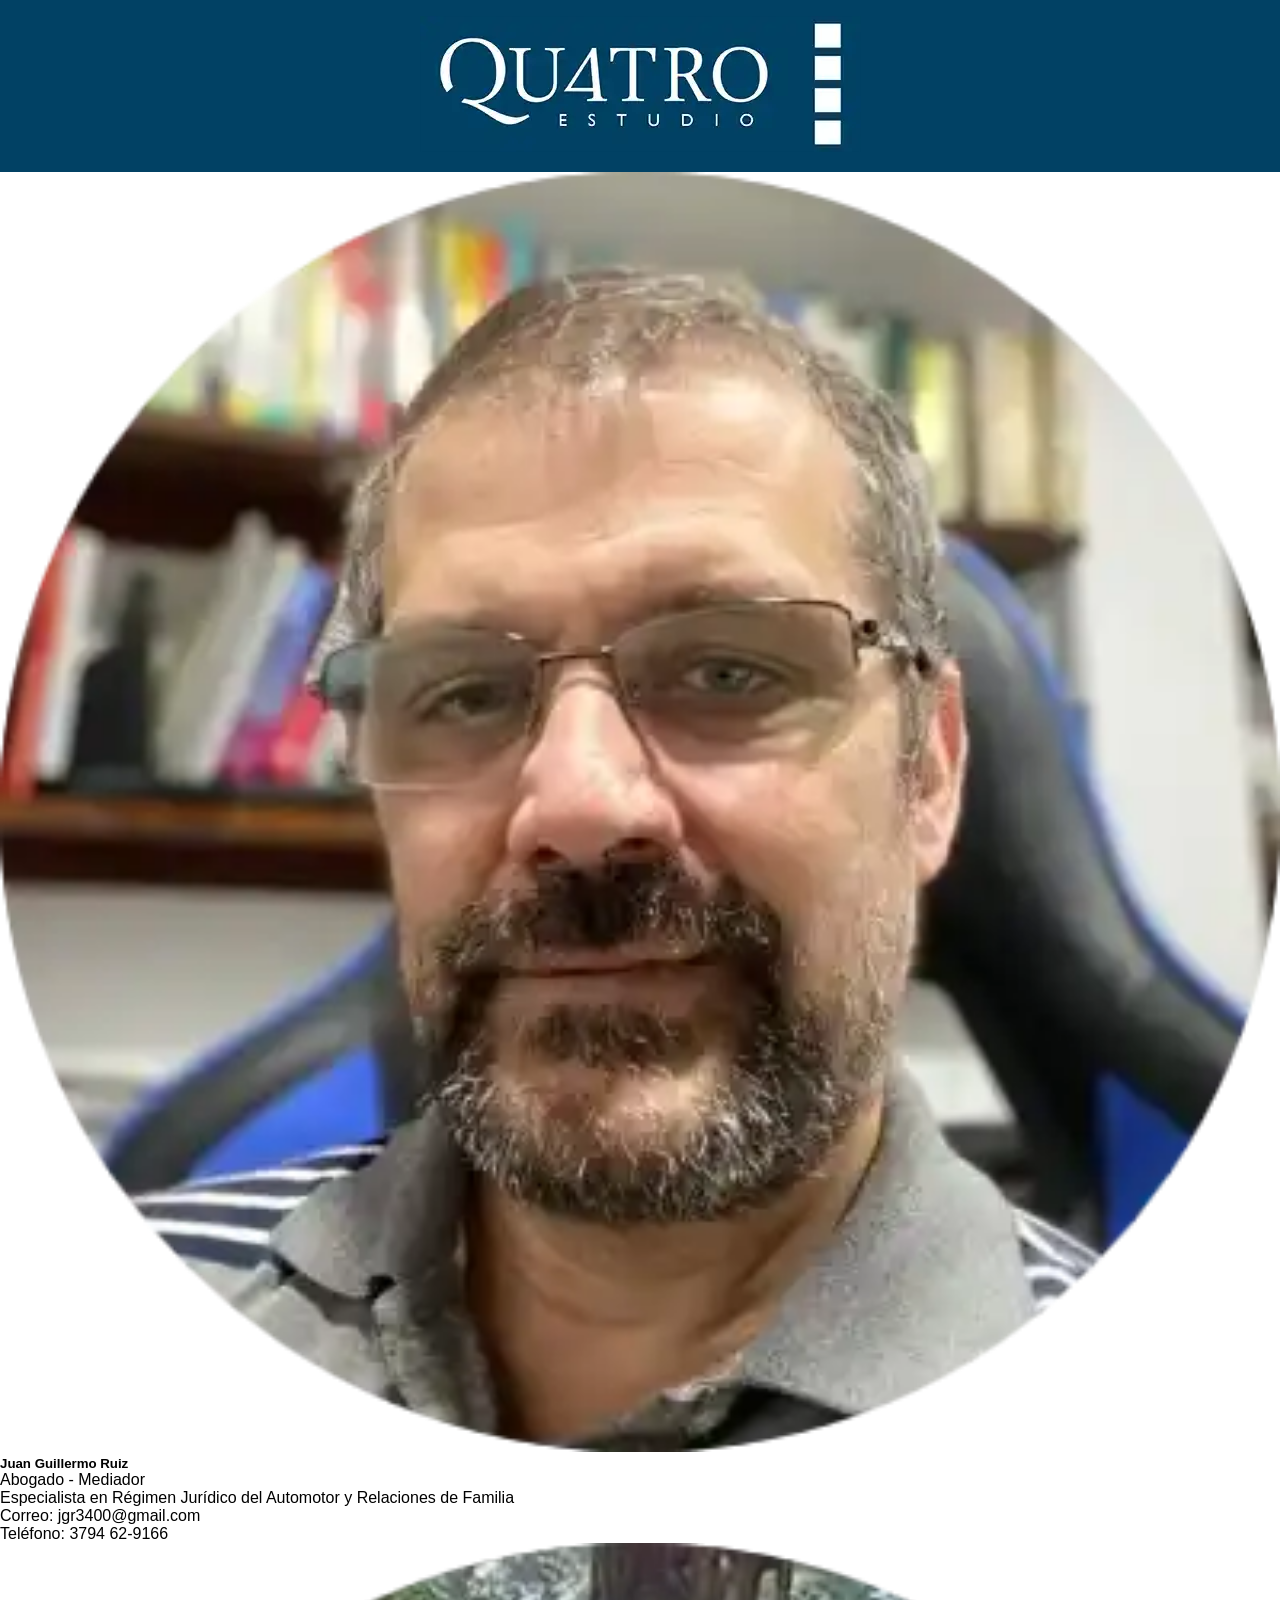
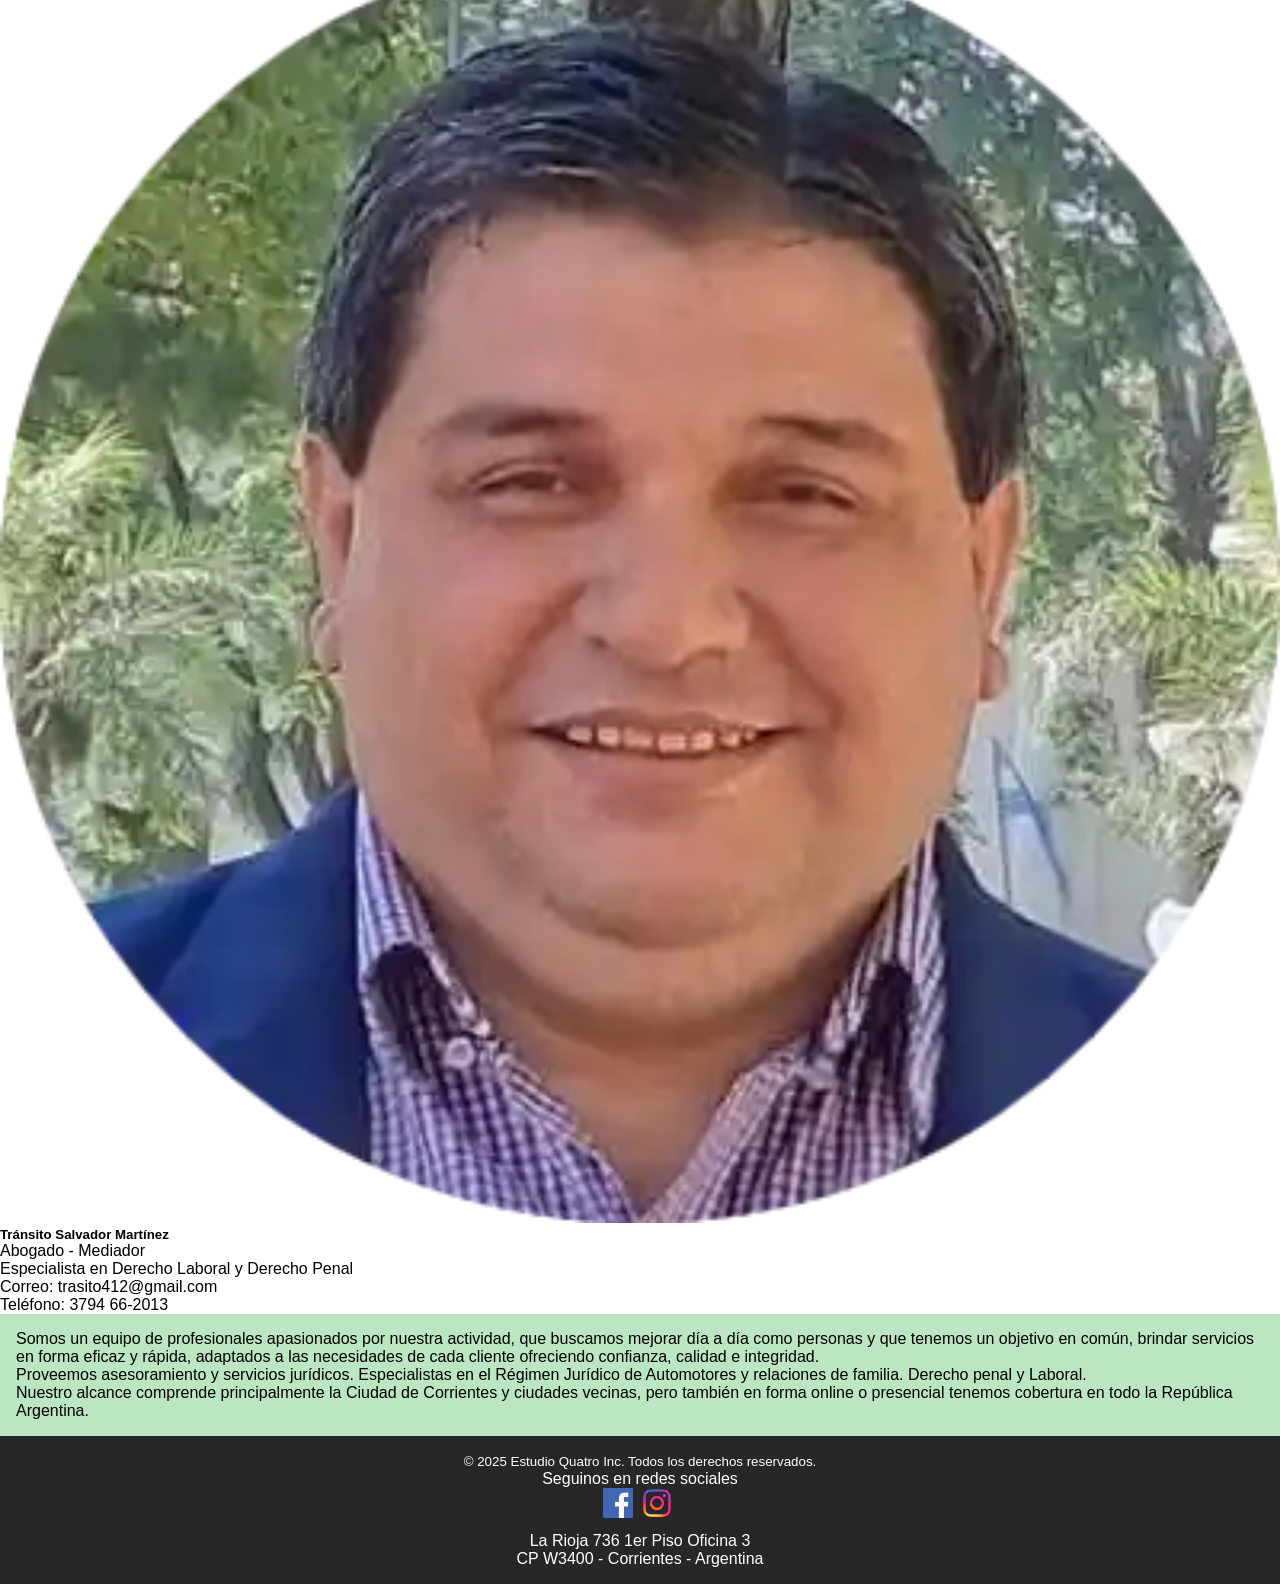
==== demo/index.html @ 5e4c6aa7 "Salto de línea en redes" ====
<!DOCTYPE html>
<html lang="es">
  <head>
    <meta charset="UTF-8" />
    <meta name="viewport" content="width=device-width, initial-scale=1.0" />
    <title>Document</title>
    <meta name="description" content="Servicios profesionales en la Provincia de Corrientes. Asesoramiento jurídico, notarial y contable. Especialistas en el Régimen Jurídico de Automotores y sus derivados." />
    <meta name="keywords" content="Corrientes, Registro, Automotor, Propiedad, Inmueble, Catastro, Municipalidades, IPS, AnSeS, Trámites" />
    <meta name="robots" content="index, follow" />
    <meta name="language" content="es_ES" />
    <meta property="og:locale" content="es_LA" />
    <meta name="author" content="Juan Guillermo Ruiz" />
    <meta property="og:type" content="business.business" />
    <meta property="og:description" content="Servicios profesionales en la Provincia de Corrientes. Asesoramiento jurídico, notarial y contable. Especialistas en el Régimen Jurídico de Automotores y sus derivados." />
    <link rel="stylesheet" href="../css/style.css" />
  </head>

  <body>
    <!-- Cabecera -->
    <header class="azul py-3">
      <a href="../">
        <picture>
          <source srcset="../img/logo.webp" type="image/webp" />
          <img src="../img/logo.png" height="136" width="441" alt="Logotipo" />
        </picture>
      </a>
    </header>

    <picture>
      <source srcset="../img/juan.webp" type="image/webp" />
      <img src="../img/juan.jpeg" fetchpriority="high" height="400" width="400" style="width: 100%; height: auto" alt="Juan Guillermo Ruiz" />
    </picture>
    <h5 class="card-title">Juan Guillermo Ruiz</h5>
    <p class="card-text">Abogado - Mediador</p>
    <p class="card-text">Especialista en Régimen Jurídico del Automotor y Relaciones de Familia</p>
    <p class="card-text">Correo: jgr3400@gmail.com</p>
    <p class="card-text">Teléfono: 3794 62-9166</p>

    <picture>
      <source srcset="../img/transito.webp" type="image/webp" />
      <img src="../img/transito.jpeg" fetchpriority="high" height="400" width="400" style="width: 100%; height: auto" alt="Tránsito Salvador Martínez" />
    </picture>
    <h5 class="card-title">Tránsito Salvador Martínez</h5>
    <p class="card-text">Abogado - Mediador</p>
    <p class="card-text">Especialista en Derecho Laboral y Derecho Penal</p>
    <p class="card-text">Correo: trasito412@gmail.com</p>
    <p class="card-text">Teléfono: 3794 66-2013</p>

    <div id="somos">
      <p>Somos un equipo de profesionales apasionados por nuestra actividad, que buscamos mejorar día a día como personas y que tenemos un objetivo en común, brindar servicios en forma eficaz y rápida, adaptados a las necesidades de cada cliente ofreciendo confianza, calidad e integridad.</p>
      <p>Proveemos asesoramiento y servicios jurídicos. Especialistas en el Régimen Jurídico de Automotores y relaciones de familia. Derecho penal y Laboral.</p>
      <p>Nuestro alcance comprende principalmente la Ciudad de Corrientes y ciudades vecinas, pero también en forma online o presencial tenemos cobertura en todo la República Argentina.</p>
    </div>

    <footer class="bg-dark text-white text-center py-5">
      <small>© 2025 Estudio Quatro Inc. Todos los derechos reservados.</small>
      <br />
      Seguinos en redes sociales
      <br />
      <a href="https://www.facebook.com/EstudioQuatroo/" target="_BLANK"><img src="../img/facebook.png" alt="Facebook" width="30" style="margin: 0px 5px 10px 0px" /></a>
      <a href="https://www.instagram.com/estudio_quatro/" target="_BLANK"><img src="../img/instagram.png" alt="Instagram" width="30" style="margin: 0px 5px 10px 0px" /></a>
      <br />
      La Rioja 736 1er Piso Oficina 3
      <br />
      CP W3400 - Corrientes - Argentina
      <br />
    </footer>
  </body>
</html>
---- css/style.css ----
* {
  box-sizing: border-box;
  margin: 0;
  padding: 0;
}

body {
  font: 16px Helvetica, Arial, Serif;
}

footer {
  background-color: rgb(39, 39, 39);
  color: white;
  padding: 1rem;
  text-align: center;
}

header {
  background-color: #014164;
  padding: 1rem;
  text-align: center;
}

section {
  display: grid;
  grid-template-columns: 1fr 1fr;
  gap: 1rem;
  padding: 1rem;
}

#somos {
  background-color: rgb(187, 230, 193);
  padding: 1em;
}
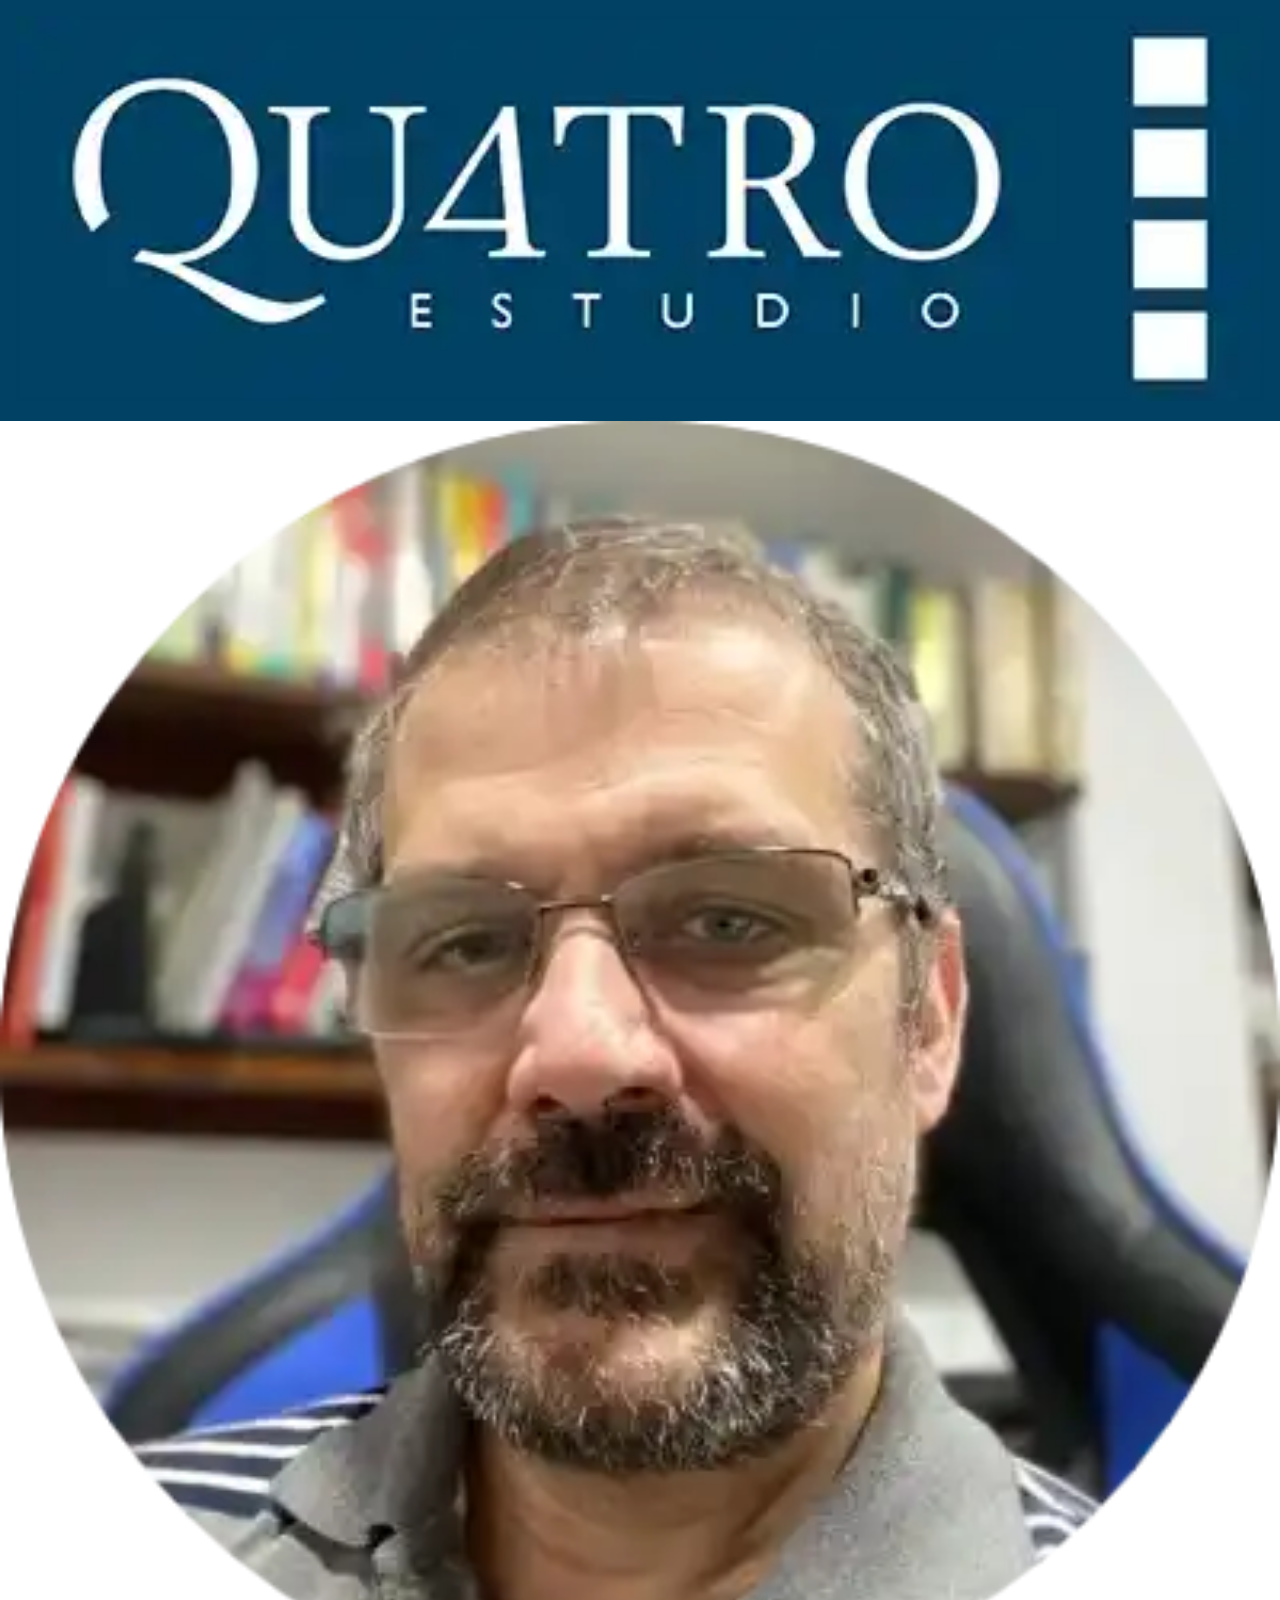
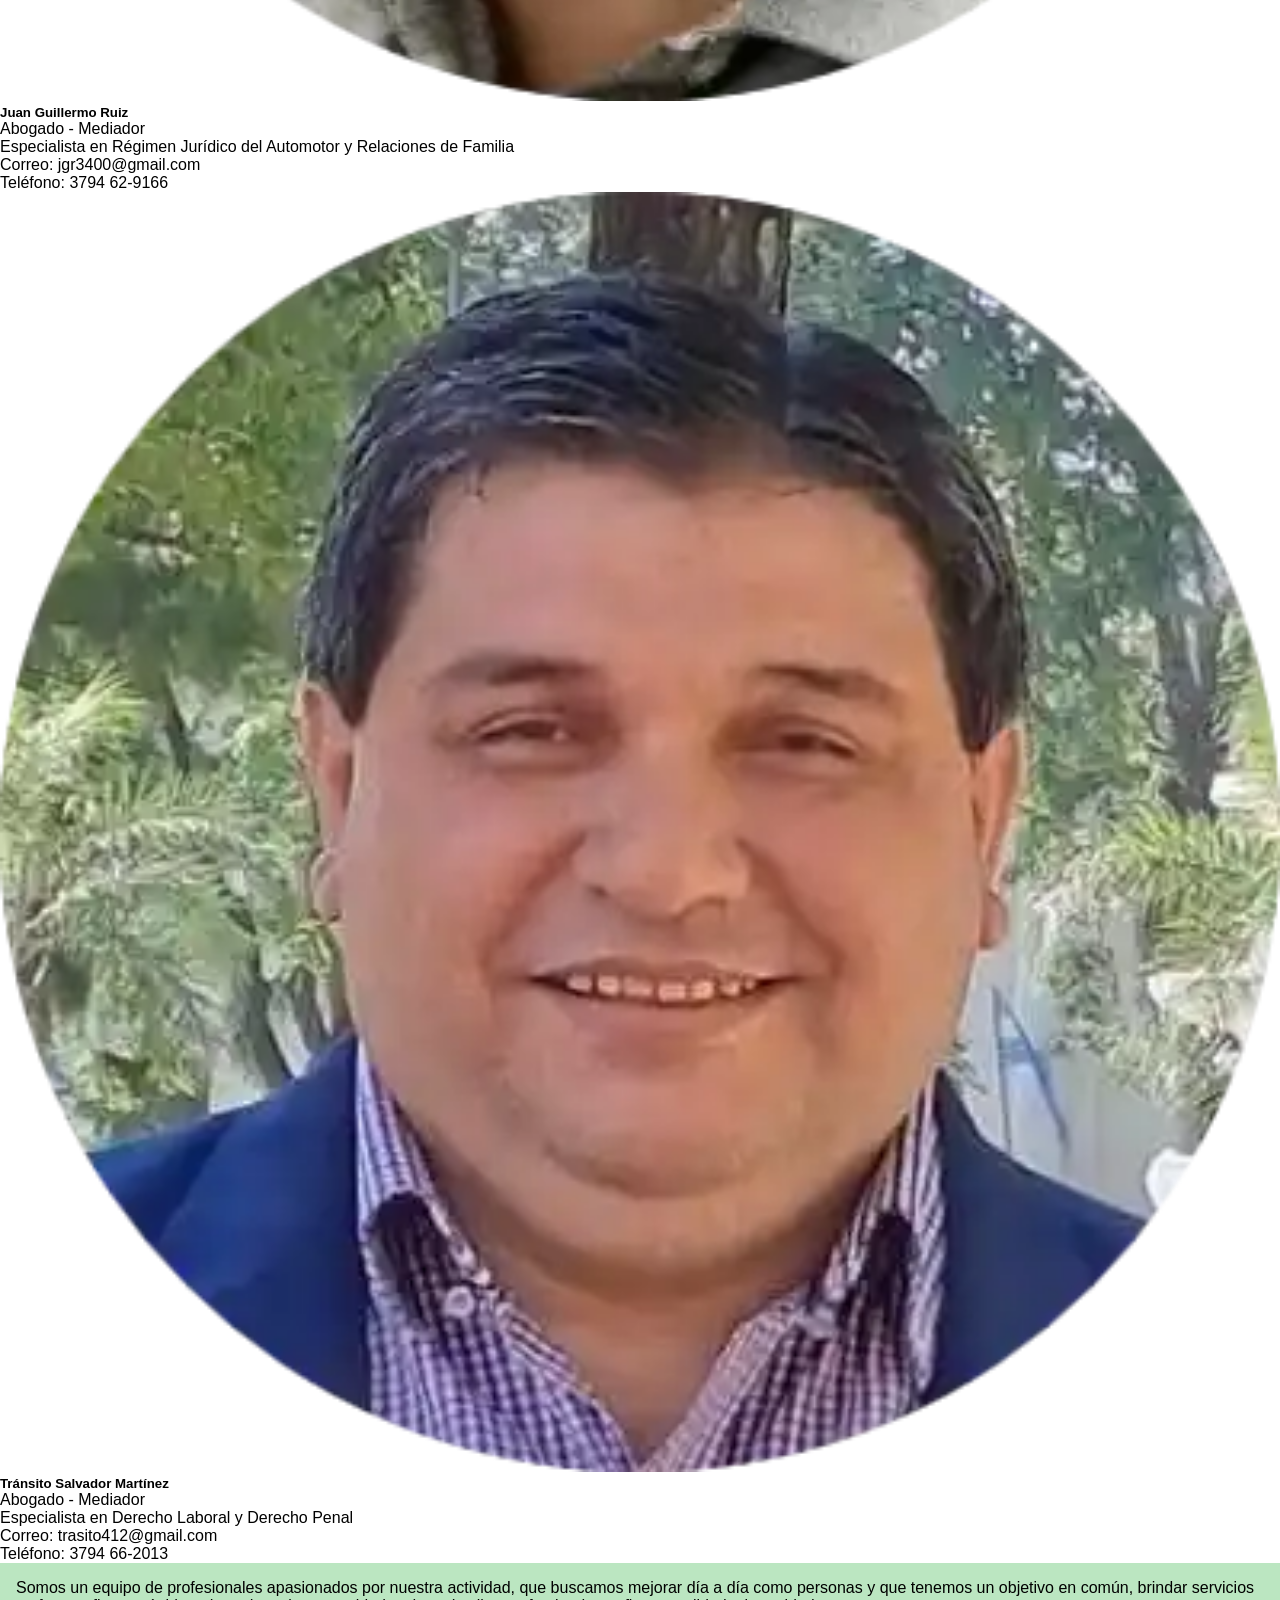
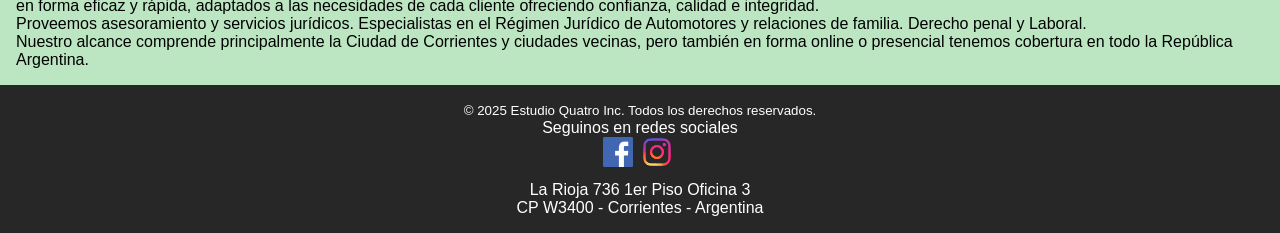
==== commit 94be2fd2: "Arreglo de imagen header" ====
--- a/demo/index.html
+++ b/demo/index.html
@@ -21,7 +21,7 @@
       <a href="../">
         <picture>
           <source srcset="../img/logo.webp" type="image/webp" />
-          <img src="../img/logo.png" height="136" width="441" alt="Logotipo" />
+          <img src="../img/logo.png" height="136" width="441" style="width: 100%; height: auto" alt="Logotipo" />
         </picture>
       </a>
     </header>
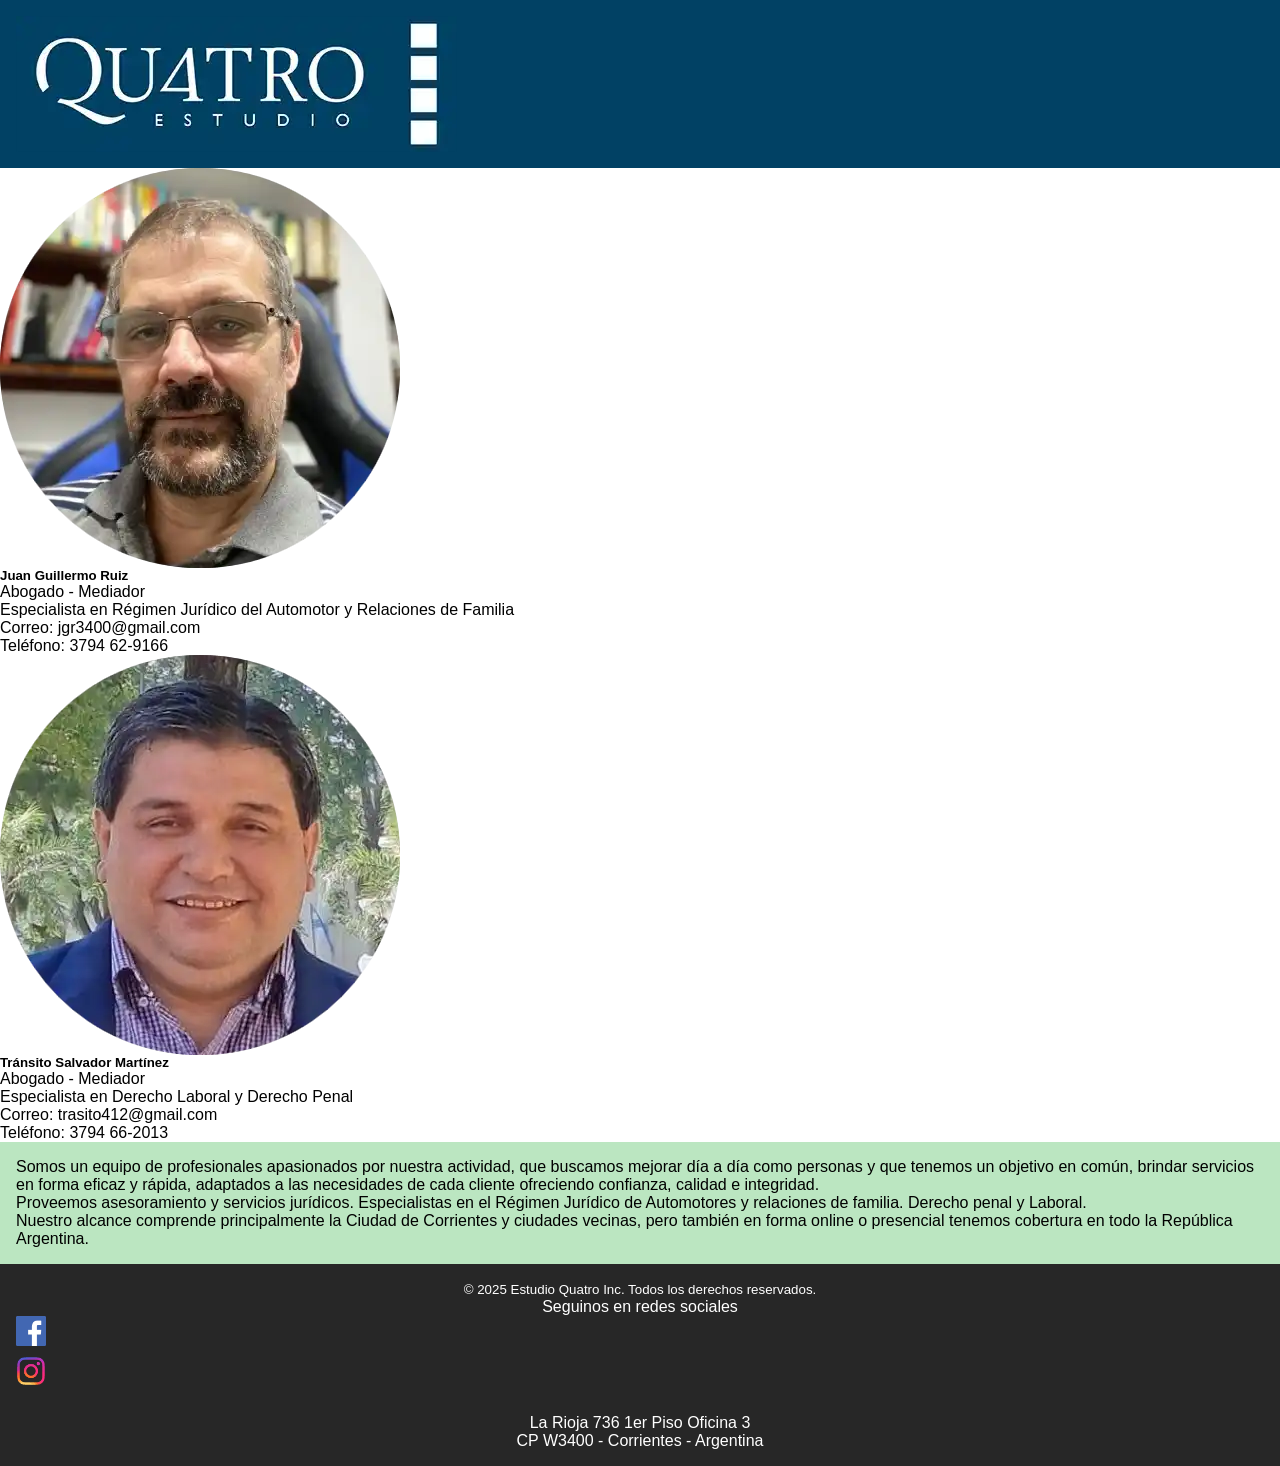
==== commit 2d091425: "Ajustando img" ====
--- a/demo/index.html
+++ b/demo/index.html
@@ -21,14 +21,14 @@
       <a href="../">
         <picture>
           <source srcset="../img/logo.webp" type="image/webp" />
-          <img src="../img/logo.png" height="136" width="441" style="width: 100%; height: auto" alt="Logotipo" />
+          <img src="../img/logo.png" height="136" width="441" alt="Logotipo" />
         </picture>
       </a>
     </header>
 
     <picture>
       <source srcset="../img/juan.webp" type="image/webp" />
-      <img src="../img/juan.jpeg" fetchpriority="high" height="400" width="400" style="width: 100%; height: auto" alt="Juan Guillermo Ruiz" />
+      <img src="../img/juan.jpeg" fetchpriority="high" height="400" width="400" alt="Juan Guillermo Ruiz" />
     </picture>
     <h5 class="card-title">Juan Guillermo Ruiz</h5>
     <p class="card-text">Abogado - Mediador</p>
@@ -38,7 +38,7 @@
 
     <picture>
       <source srcset="../img/transito.webp" type="image/webp" />
-      <img src="../img/transito.jpeg" fetchpriority="high" height="400" width="400" style="width: 100%; height: auto" alt="Tránsito Salvador Martínez" />
+      <img src="../img/transito.jpeg" fetchpriority="high" height="400" width="400" alt="Tránsito Salvador Martínez" />
     </picture>
     <h5 class="card-title">Tránsito Salvador Martínez</h5>
     <p class="card-text">Abogado - Mediador</p>
--- a/css/style.css
+++ b/css/style.css
@@ -21,6 +21,12 @@
   text-align: center;
 }
 
+img {
+  max-width: 100%;
+  height: auto;
+  display: block; /* Evita espacio fantasma debajo de la imagen */
+}
+
 section {
   display: grid;
   grid-template-columns: 1fr 1fr;
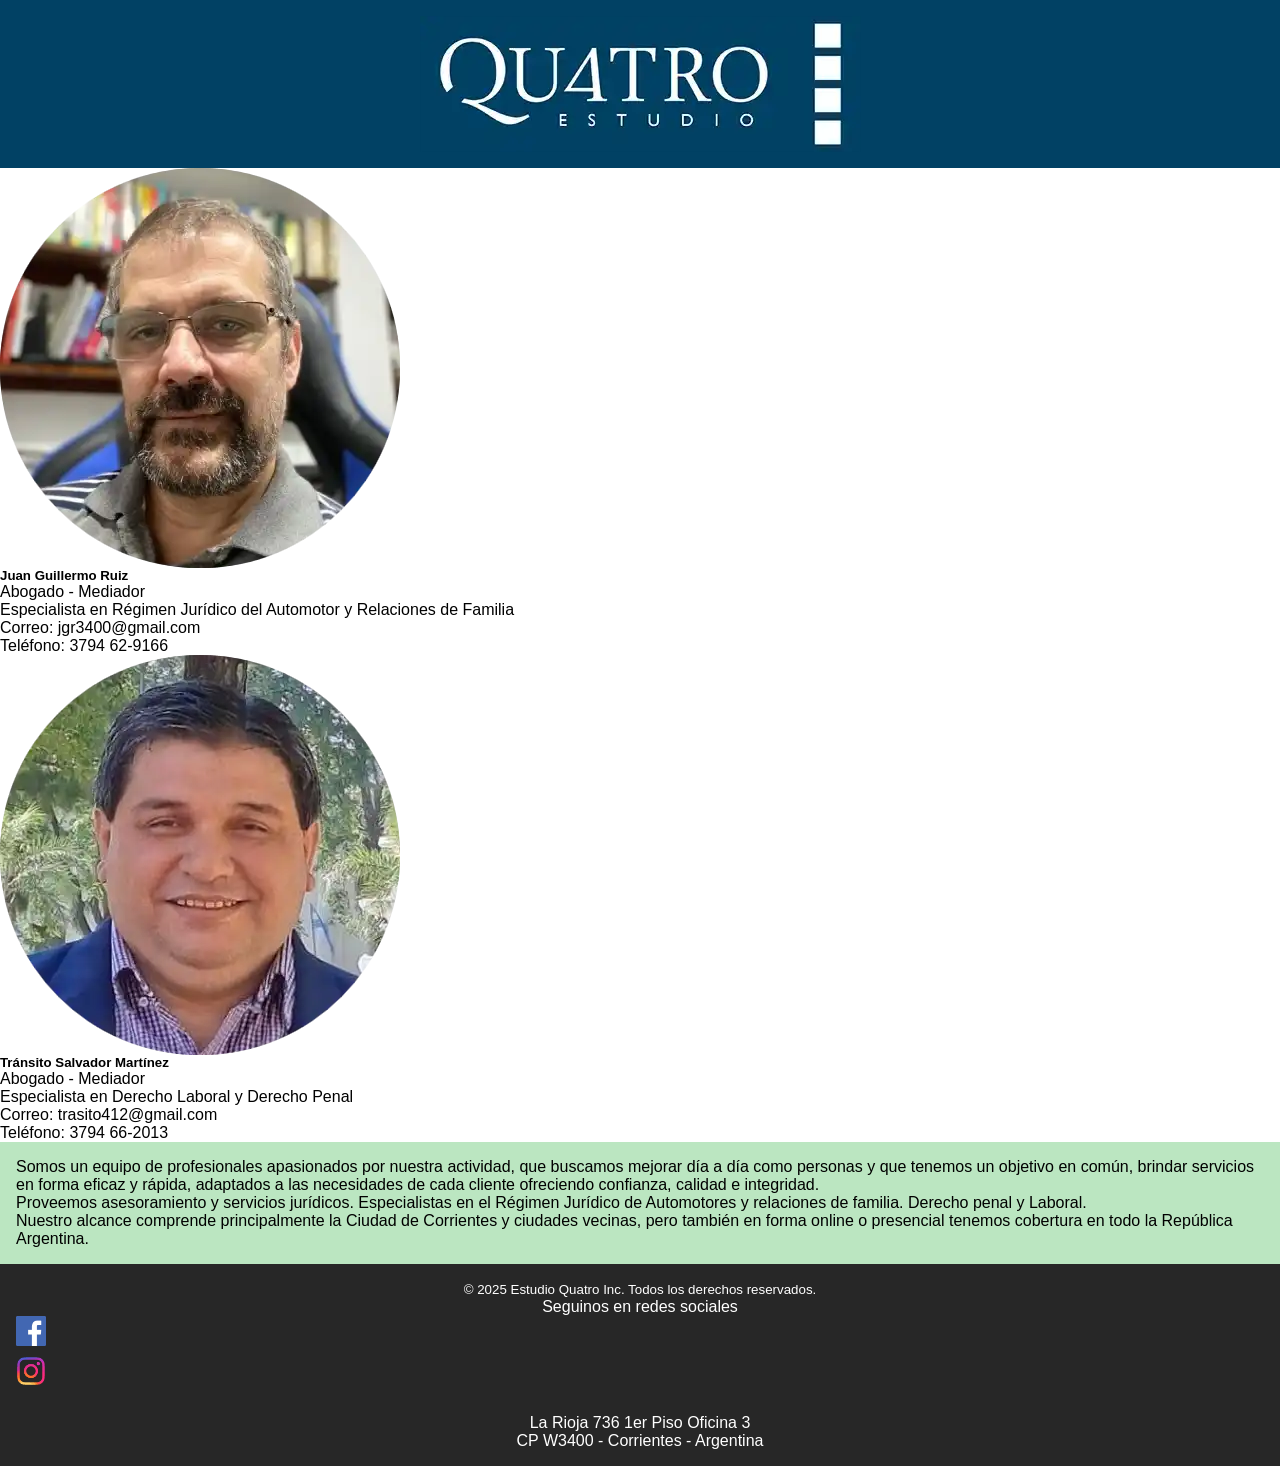
==== commit 40eb14e2: "Centrando objetos" ====
--- a/demo/index.html
+++ b/demo/index.html
@@ -21,7 +21,7 @@
       <a href="../">
         <picture>
           <source srcset="../img/logo.webp" type="image/webp" />
-          <img src="../img/logo.png" height="136" width="441" alt="Logotipo" />
+          <img src="../img/logo.png" class="centro" alt="Logotipo" />
         </picture>
       </a>
     </header>
--- a/css/style.css
+++ b/css/style.css
@@ -38,3 +38,7 @@
   background-color: rgb(187, 230, 193);
   padding: 1em;
 }
+
+.centro {
+	margin: auto;
+}
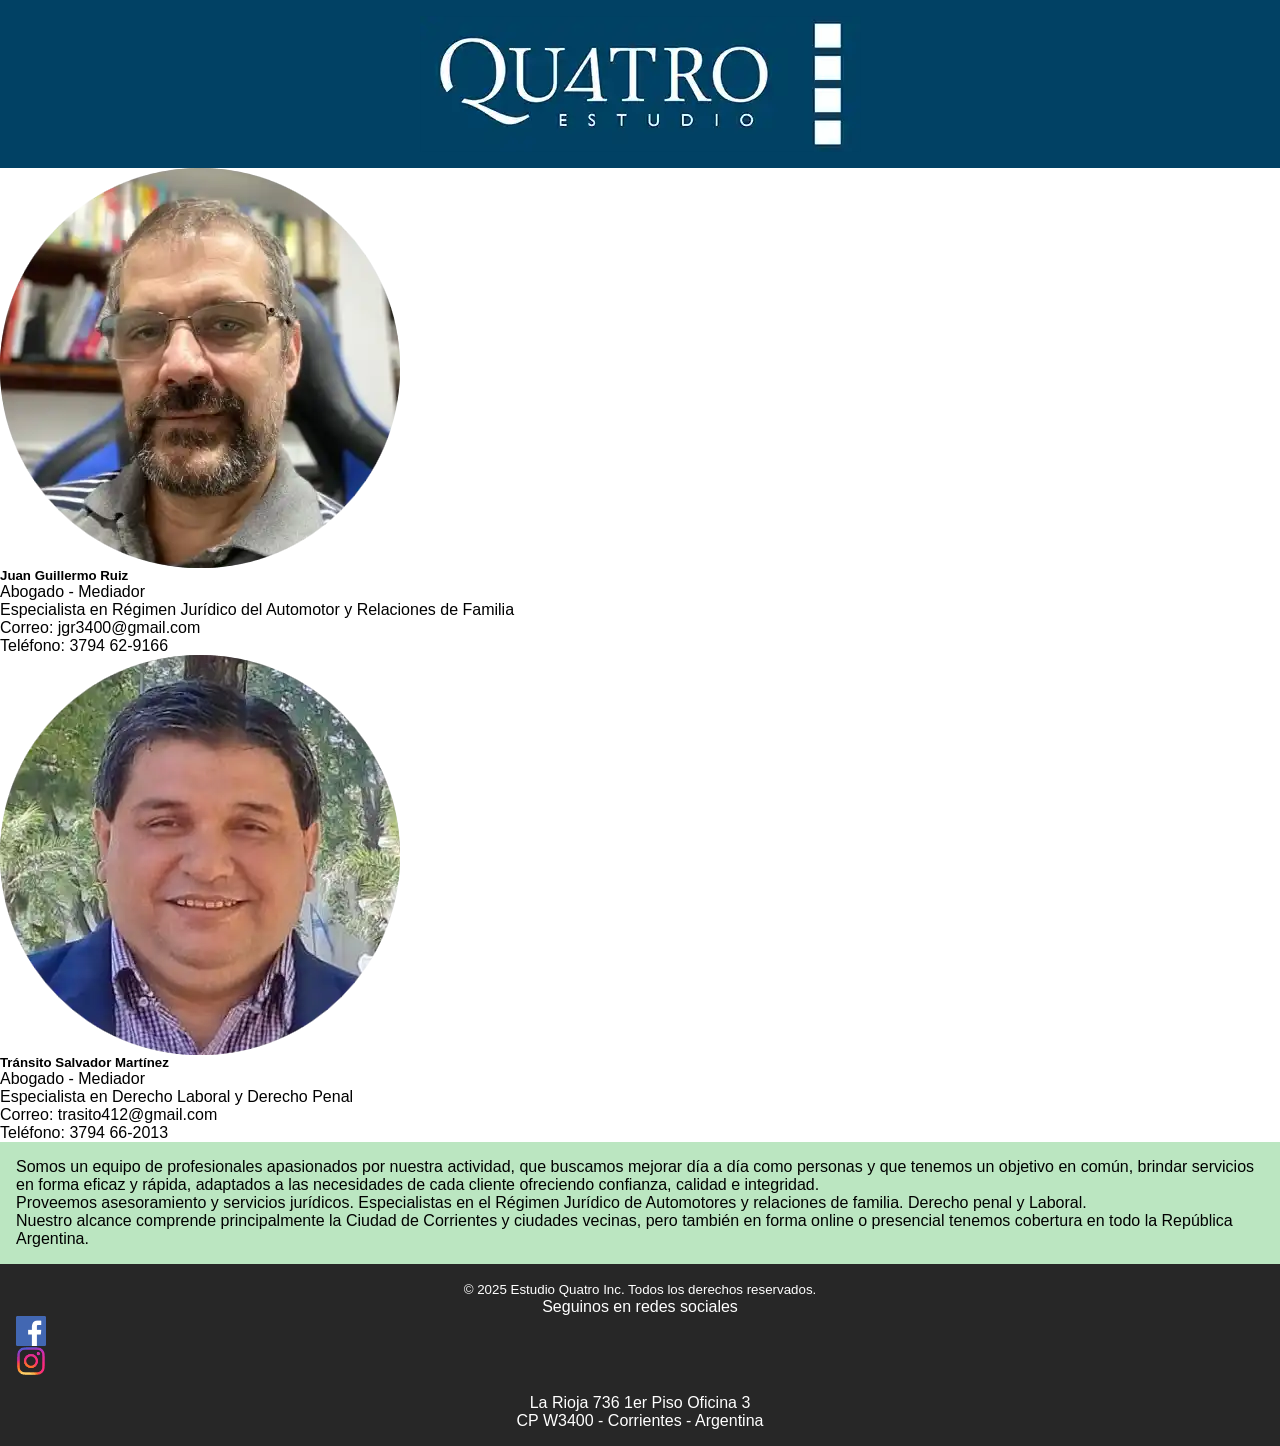
==== commit b30817bb: "Sociales sin estilo" ====
--- a/demo/index.html
+++ b/demo/index.html
@@ -57,8 +57,8 @@
       <br />
       Seguinos en redes sociales
       <br />
-      <a href="https://www.facebook.com/EstudioQuatroo/" target="_BLANK"><img src="../img/facebook.png" alt="Facebook" width="30" style="margin: 0px 5px 10px 0px" /></a>
-      <a href="https://www.instagram.com/estudio_quatro/" target="_BLANK"><img src="../img/instagram.png" alt="Instagram" width="30" style="margin: 0px 5px 10px 0px" /></a>
+      <a href="https://www.facebook.com/EstudioQuatroo/" target="_BLANK"><img src="../img/facebook.png" alt="Facebook" width="30" /></a>
+      <a href="https://www.instagram.com/estudio_quatro/" target="_BLANK"><img src="../img/instagram.png" alt="Instagram" width="30" /></a>
       <br />
       La Rioja 736 1er Piso Oficina 3
       <br />
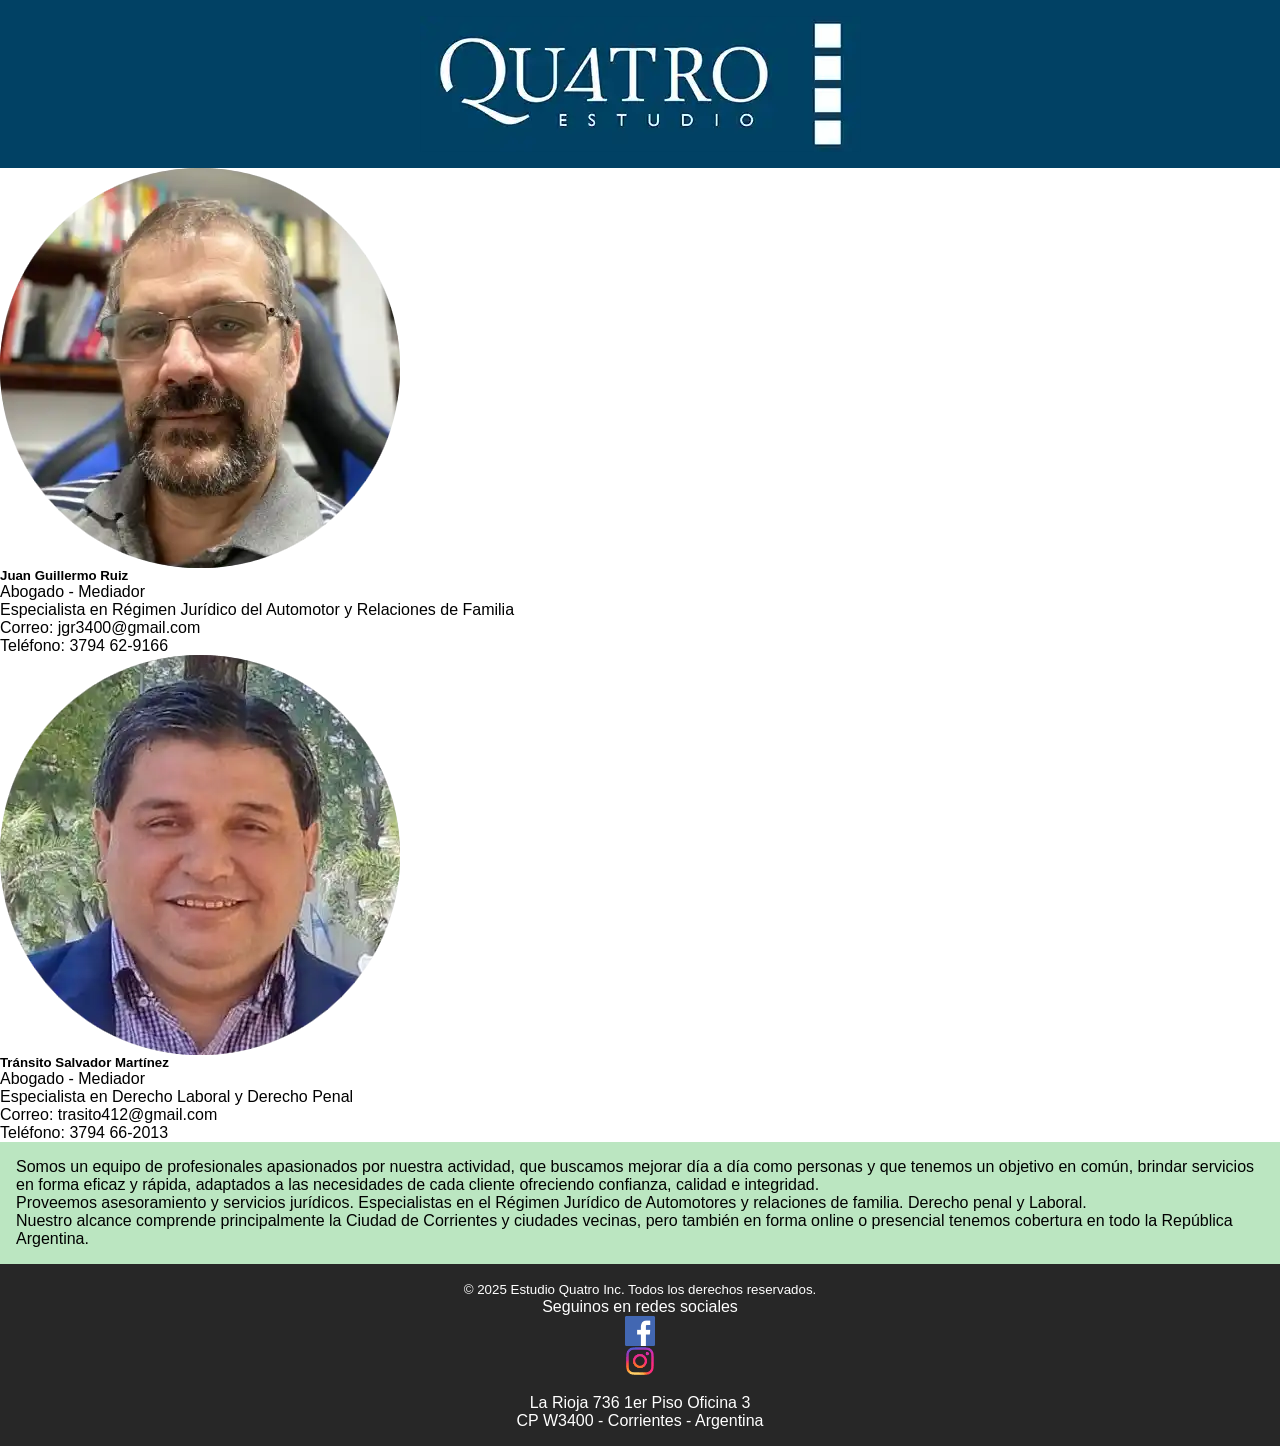
==== commit 6aff7b8d: "Centrando sociales" ====
--- a/demo/index.html
+++ b/demo/index.html
@@ -57,8 +57,8 @@
       <br />
       Seguinos en redes sociales
       <br />
-      <a href="https://www.facebook.com/EstudioQuatroo/" target="_BLANK"><img src="../img/facebook.png" alt="Facebook" width="30" /></a>
-      <a href="https://www.instagram.com/estudio_quatro/" target="_BLANK"><img src="../img/instagram.png" alt="Instagram" width="30" /></a>
+      <a href="https://www.facebook.com/EstudioQuatroo/" target="_BLANK"><img src="../img/facebook.png" class="centro" alt="Facebook" width="30" /></a>
+      <a href="https://www.instagram.com/estudio_quatro/" target="_BLANK"><img src="../img/instagram.png" class="centro" alt="Instagram" width="30" /></a>
       <br />
       La Rioja 736 1er Piso Oficina 3
       <br />
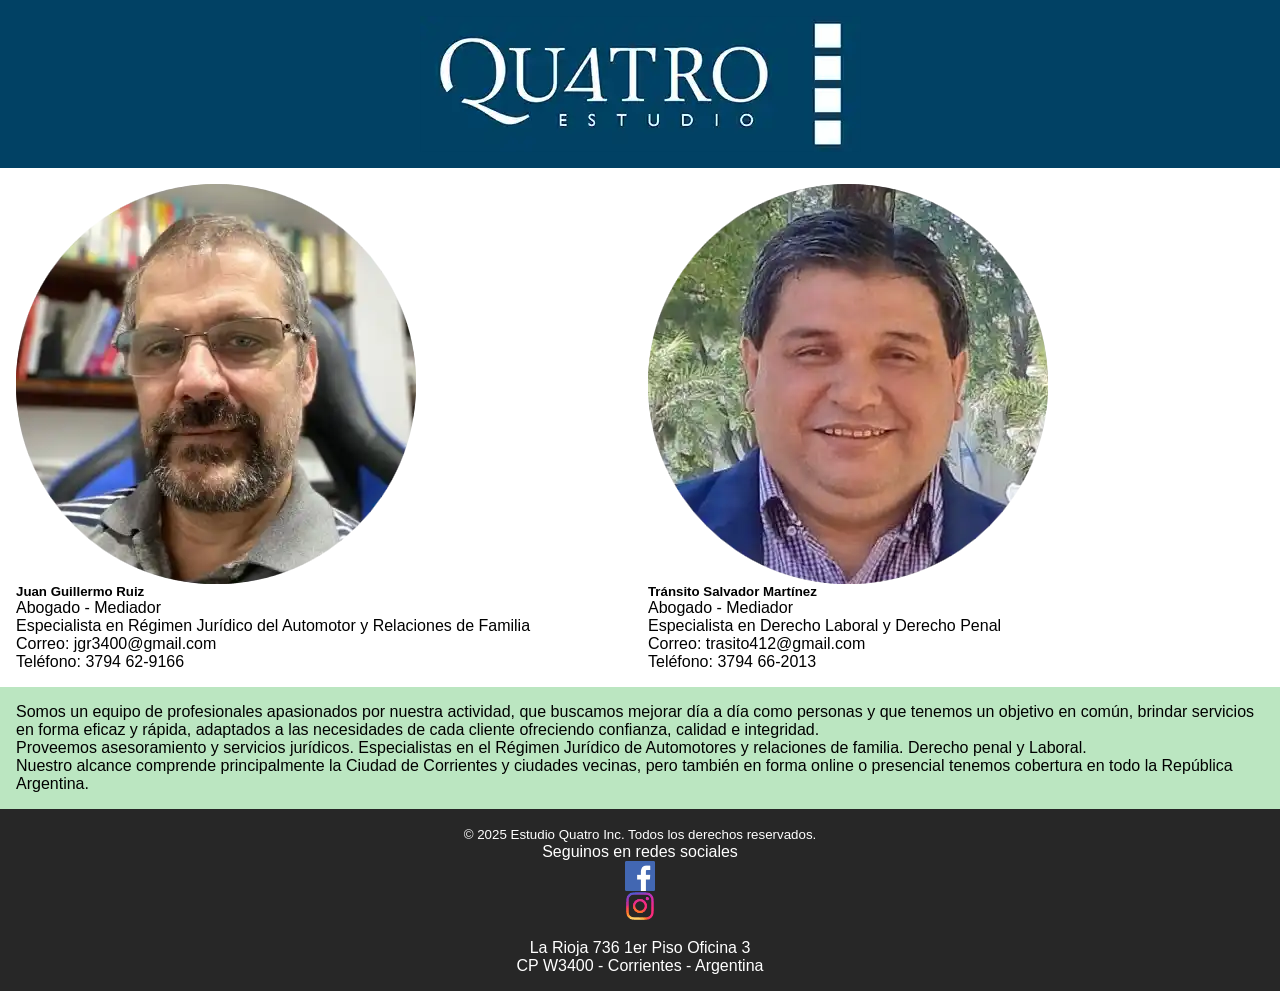
==== commit ffe0a886: "Arreglando columnas" ====
--- a/demo/index.html
+++ b/demo/index.html
@@ -25,26 +25,31 @@
         </picture>
       </a>
     </header>
+    <section>
+      <div class="col">
+        <picture>
+          <source srcset="../img/juan.webp" type="image/webp" />
+          <img src="../img/juan.jpeg" fetchpriority="high" height="400" width="400" alt="Juan Guillermo Ruiz" />
+        </picture>
+        <h5 class="card-title">Juan Guillermo Ruiz</h5>
+        <p class="card-text">Abogado - Mediador</p>
+        <p class="card-text">Especialista en Régimen Jurídico del Automotor y Relaciones de Familia</p>
+        <p class="card-text">Correo: jgr3400@gmail.com</p>
+        <p class="card-text">Teléfono: 3794 62-9166</p>
+      </div>
 
-    <picture>
-      <source srcset="../img/juan.webp" type="image/webp" />
-      <img src="../img/juan.jpeg" fetchpriority="high" height="400" width="400" alt="Juan Guillermo Ruiz" />
-    </picture>
-    <h5 class="card-title">Juan Guillermo Ruiz</h5>
-    <p class="card-text">Abogado - Mediador</p>
-    <p class="card-text">Especialista en Régimen Jurídico del Automotor y Relaciones de Familia</p>
-    <p class="card-text">Correo: jgr3400@gmail.com</p>
-    <p class="card-text">Teléfono: 3794 62-9166</p>
-
-    <picture>
-      <source srcset="../img/transito.webp" type="image/webp" />
-      <img src="../img/transito.jpeg" fetchpriority="high" height="400" width="400" alt="Tránsito Salvador Martínez" />
-    </picture>
-    <h5 class="card-title">Tránsito Salvador Martínez</h5>
-    <p class="card-text">Abogado - Mediador</p>
-    <p class="card-text">Especialista en Derecho Laboral y Derecho Penal</p>
-    <p class="card-text">Correo: trasito412@gmail.com</p>
-    <p class="card-text">Teléfono: 3794 66-2013</p>
+      <div class="col">
+        <picture>
+          <source srcset="../img/transito.webp" type="image/webp" />
+          <img src="../img/transito.jpeg" fetchpriority="high" height="400" width="400" alt="Tránsito Salvador Martínez" />
+        </picture>
+        <h5 class="card-title">Tránsito Salvador Martínez</h5>
+        <p class="card-text">Abogado - Mediador</p>
+        <p class="card-text">Especialista en Derecho Laboral y Derecho Penal</p>
+        <p class="card-text">Correo: trasito412@gmail.com</p>
+        <p class="card-text">Teléfono: 3794 66-2013</p>
+      </div>
+    </section>
 
     <div id="somos">
       <p>Somos un equipo de profesionales apasionados por nuestra actividad, que buscamos mejorar día a día como personas y que tenemos un objetivo en común, brindar servicios en forma eficaz y rápida, adaptados a las necesidades de cada cliente ofreciendo confianza, calidad e integridad.</p>
